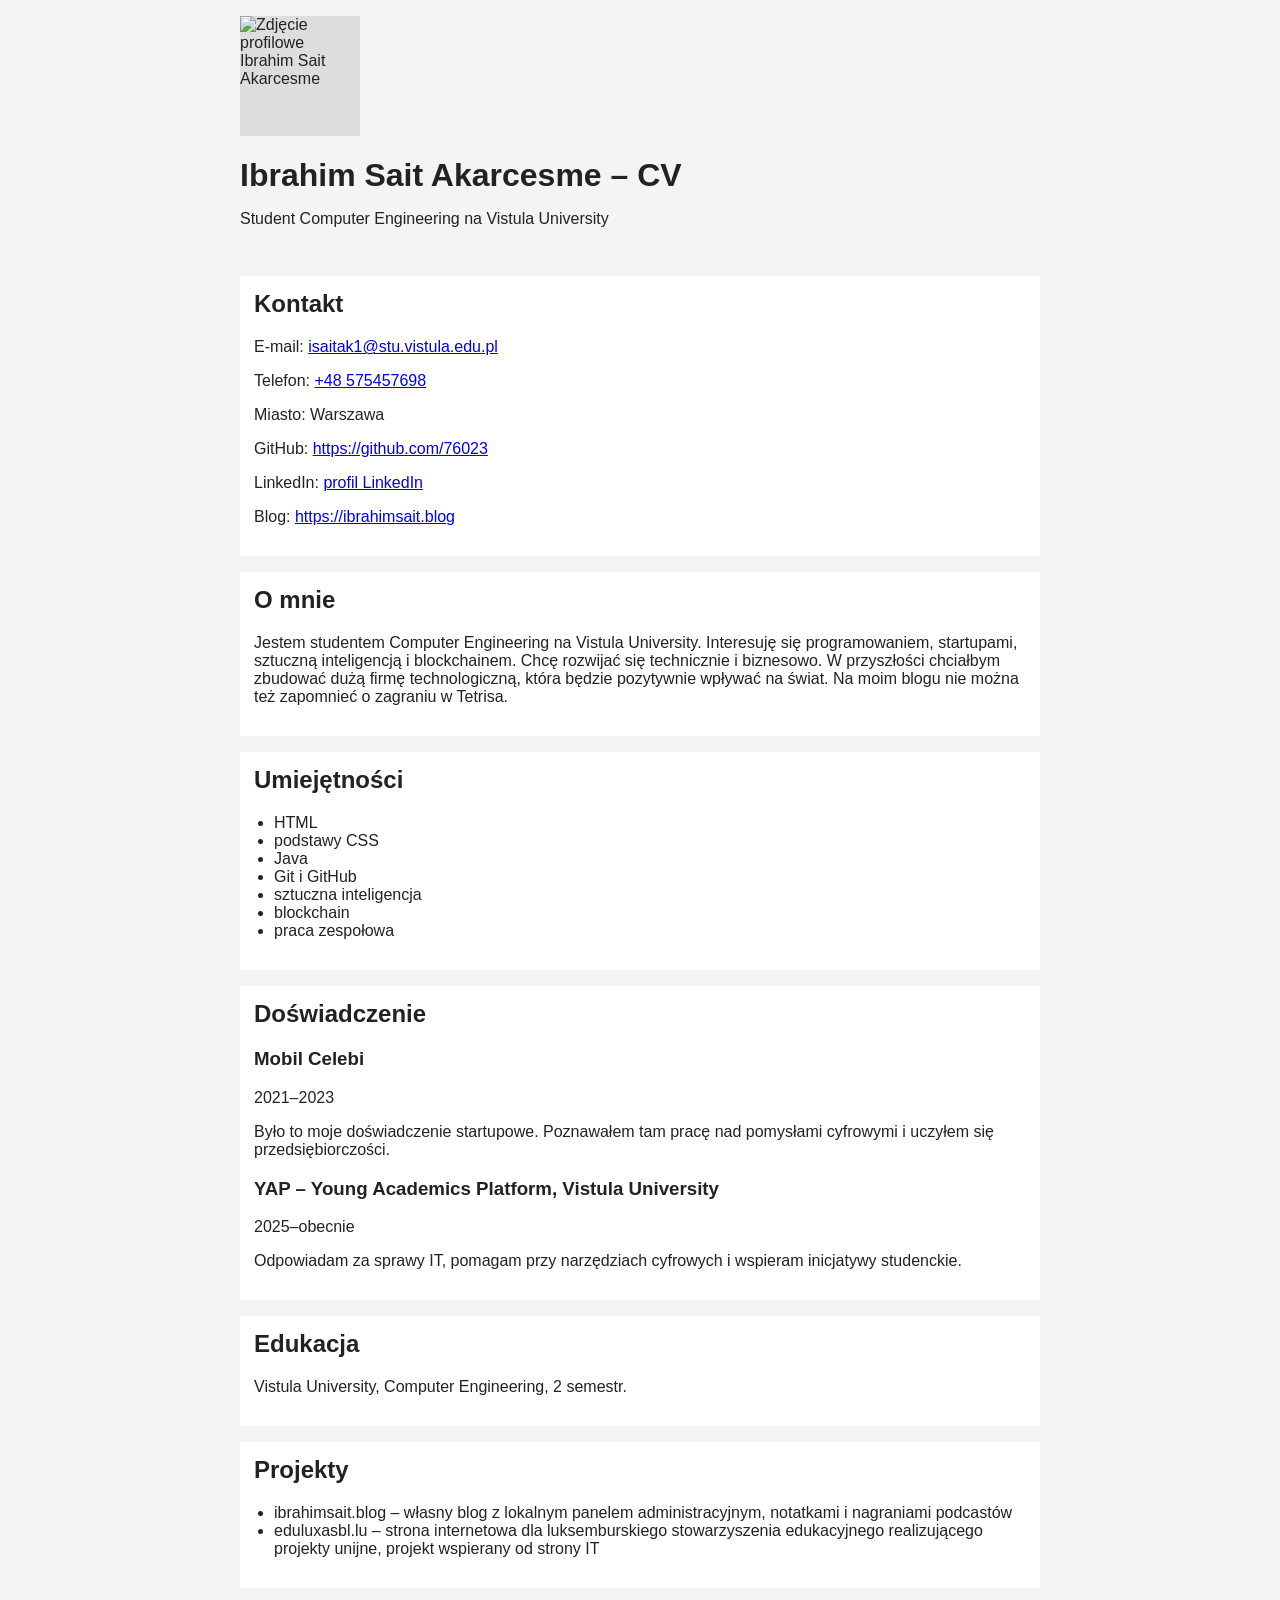
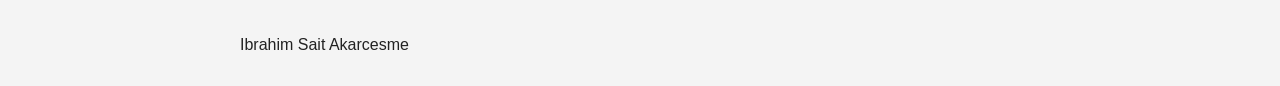
==== zad1_cv/index.html @ 6cc03d2f "Update index.html" ====
<!DOCTYPE html>
<html lang="pl">
<head>
    <meta charset="UTF-8">
    <meta name="viewport" content="width=device-width, initial-scale=1.0">
    <title>Ibrahim Sait Akarcesme – CV</title>
    <style>
        body {
            font-family: Arial, sans-serif;
            margin: 0;
            padding: 0;
            background: #f4f4f4;
            color: #222;
        }

        header, main, footer {
            max-width: 800px;
            margin: 0 auto;
            padding: 16px;
        }

        header img {
            width: 120px;
            height: 120px;
        }

        section {
            background: white;
            margin-bottom: 16px;
            padding: 14px;
        }

        h1 {
            margin-bottom: 10px;
        }

        h2 {
            margin-top: 0;
        }

        img {
            display: block;
            margin-bottom: 12px;
            background: #ddd;
        }

        ul {
            padding-left: 20px;
        }

        article {
            margin-bottom: 14px;
        }

        footer {
            padding-top: 0;
        }
    </style>
</head>
<body>
    <header>
        <img src="profilepic.jpeg" alt="Zdjęcie profilowe Ibrahim Sait Akarcesme">
        <h1>Ibrahim Sait Akarcesme – CV</h1>
        <p>Student Computer Engineering na Vistula University</p>
    </header>

    <main>
        <section>
            <h2>Kontakt</h2>
            <p>E-mail: <a href="mailto:isaitak1@stu.vistula.edu.pl">isaitak1@stu.vistula.edu.pl</a></p>
            <p>Telefon: <a href="tel:+48575457698">+48 575457698</a></p>
            <p>Miasto: Warszawa</p>
            <p>GitHub: <a href="https://github.com/76023" target="_blank" rel="noopener noreferrer">https://github.com/76023</a></p>
            <p>LinkedIn: <a href="https://www.linkedin.com/in/ibrahim-sait-akarcesme-4b360b209/" target="_blank" rel="noopener noreferrer">profil LinkedIn</a></p>
            <p>Blog: <a href="https://ibrahimsait.blog" target="_blank" rel="noopener noreferrer">https://ibrahimsait.blog</a></p>
        </section>

        <section>
            <h2>O mnie</h2>
            <p>Jestem studentem Computer Engineering na Vistula University. Interesuję się programowaniem, startupami, sztuczną inteligencją i blockchainem. Chcę rozwijać się technicznie i biznesowo. W przyszłości chciałbym zbudować dużą firmę technologiczną, która będzie pozytywnie wpływać na świat. Na moim blogu nie można też zapomnieć o zagraniu w Tetrisa.</p>
        </section>

        <section>
            <h2>Umiejętności</h2>
            <ul>
                <li>HTML</li>
                <li>podstawy CSS</li>
                <li>Java</li>
                <li>Git i GitHub</li>
                <li>sztuczna inteligencja</li>
                <li>blockchain</li>
                <li>praca zespołowa</li>
            </ul>
        </section>

        <section>
            <h2>Doświadczenie</h2>
            <article>
                <h3>Mobil Celebi</h3>
                <p>2021–2023</p>
                <p>Było to moje doświadczenie startupowe. Poznawałem tam pracę nad pomysłami cyfrowymi i uczyłem się przedsiębiorczości.</p>
            </article>
            <article>
                <h3>YAP – Young Academics Platform, Vistula University</h3>
                <p>2025–obecnie</p>
                <p>Odpowiadam za sprawy IT, pomagam przy narzędziach cyfrowych i wspieram inicjatywy studenckie.</p>
            </article>
        </section>

        <section>
            <h2>Edukacja</h2>
            <p>Vistula University, Computer Engineering, 2 semestr.</p>
        </section>

        <section>
            <h2>Projekty</h2>
            <ul>
                <li>ibrahimsait.blog – własny blog z lokalnym panelem administracyjnym, notatkami i nagraniami podcastów</li>
                <li>eduluxasbl.lu – strona internetowa dla luksemburskiego stowarzyszenia edukacyjnego realizującego projekty unijne, projekt wspierany od strony IT</li>
            </ul>
        </section>
    </main>

    <footer>
        <p>Ibrahim Sait Akarcesme</p>
    </footer>
</body>
</html>
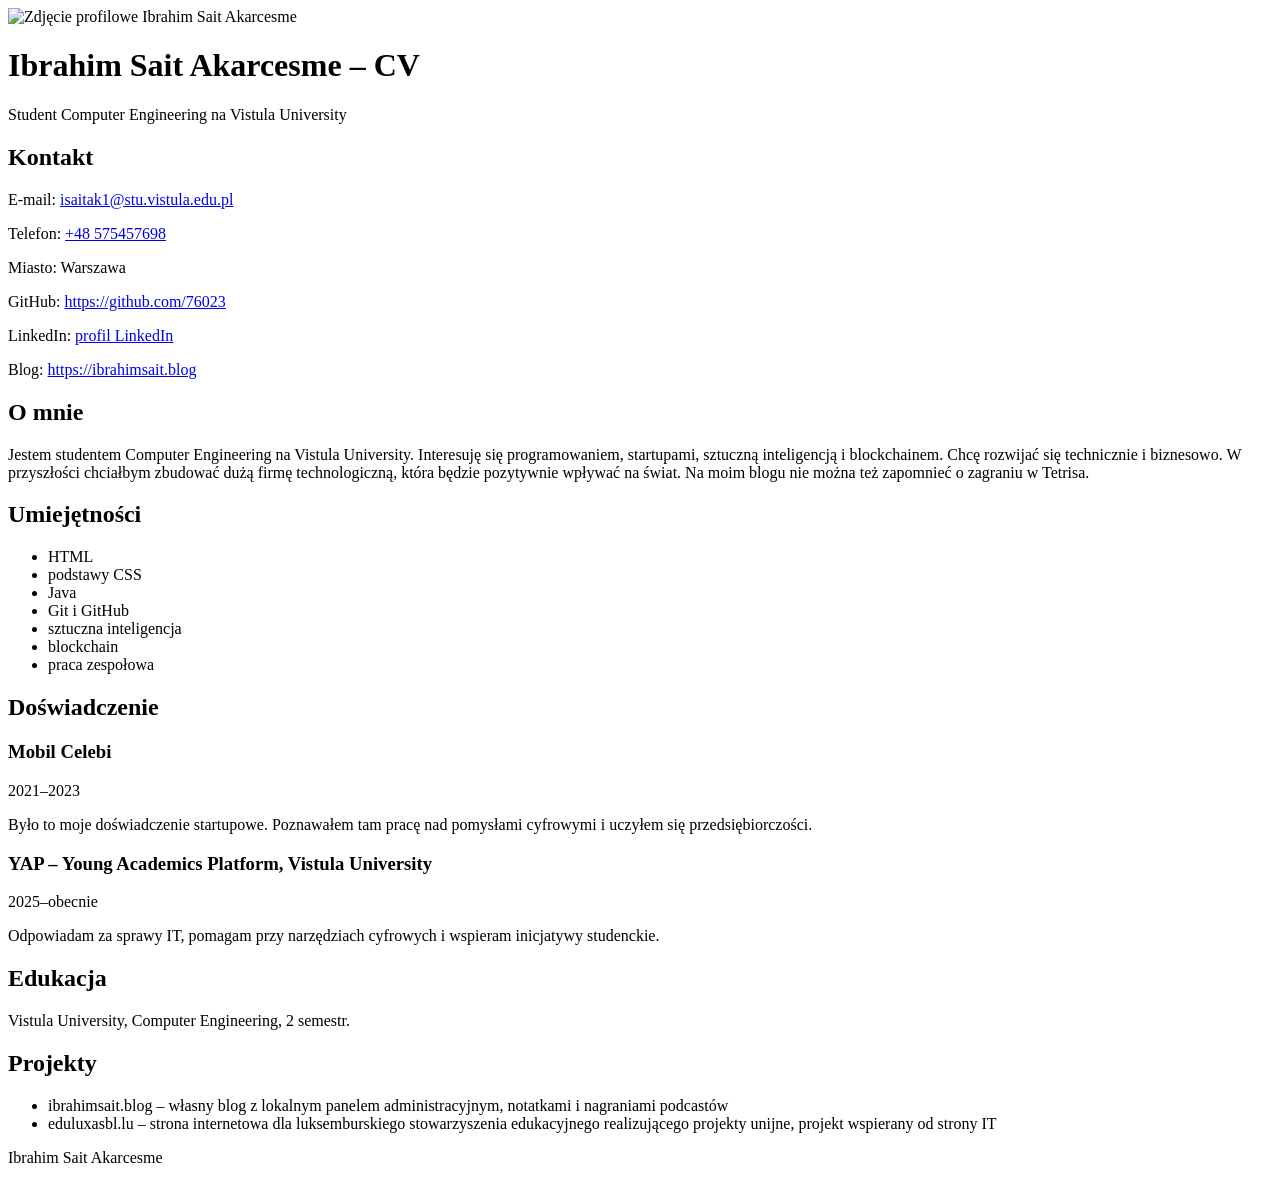
==== commit 7aed4661: "Update index.html" ====
--- a/zad1_cv/index.html
+++ b/zad1_cv/index.html
@@ -4,58 +4,7 @@
     <meta charset="UTF-8">
     <meta name="viewport" content="width=device-width, initial-scale=1.0">
     <title>Ibrahim Sait Akarcesme – CV</title>
-    <style>
-        body {
-            font-family: Arial, sans-serif;
-            margin: 0;
-            padding: 0;
-            background: #f4f4f4;
-            color: #222;
-        }
-
-        header, main, footer {
-            max-width: 800px;
-            margin: 0 auto;
-            padding: 16px;
-        }
-
-        header img {
-            width: 120px;
-            height: 120px;
-        }
-
-        section {
-            background: white;
-            margin-bottom: 16px;
-            padding: 14px;
-        }
-
-        h1 {
-            margin-bottom: 10px;
-        }
-
-        h2 {
-            margin-top: 0;
-        }
-
-        img {
-            display: block;
-            margin-bottom: 12px;
-            background: #ddd;
-        }
-
-        ul {
-            padding-left: 20px;
-        }
-
-        article {
-            margin-bottom: 14px;
-        }
-
-        footer {
-            padding-top: 0;
-        }
-    </style>
+    <link rel="stylesheet" href="styles.css">
 </head>
 <body>
     <header>
